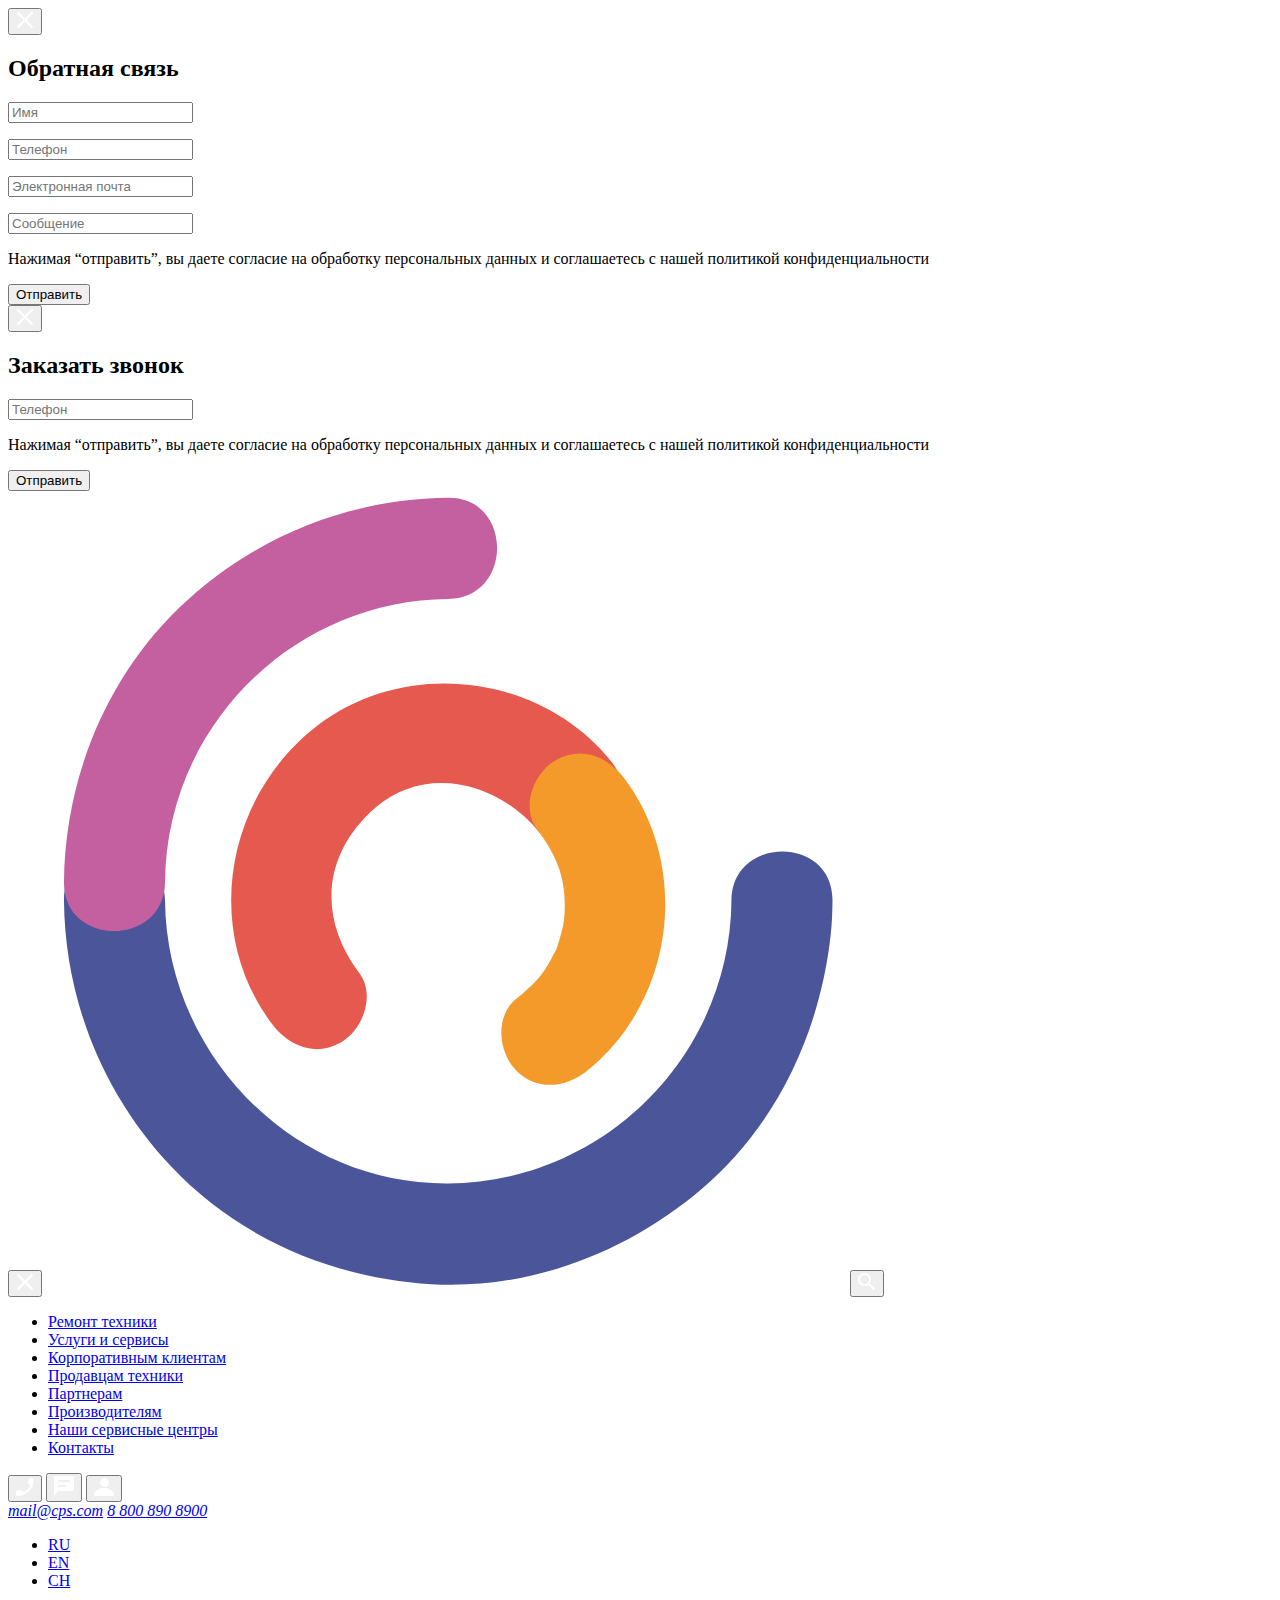
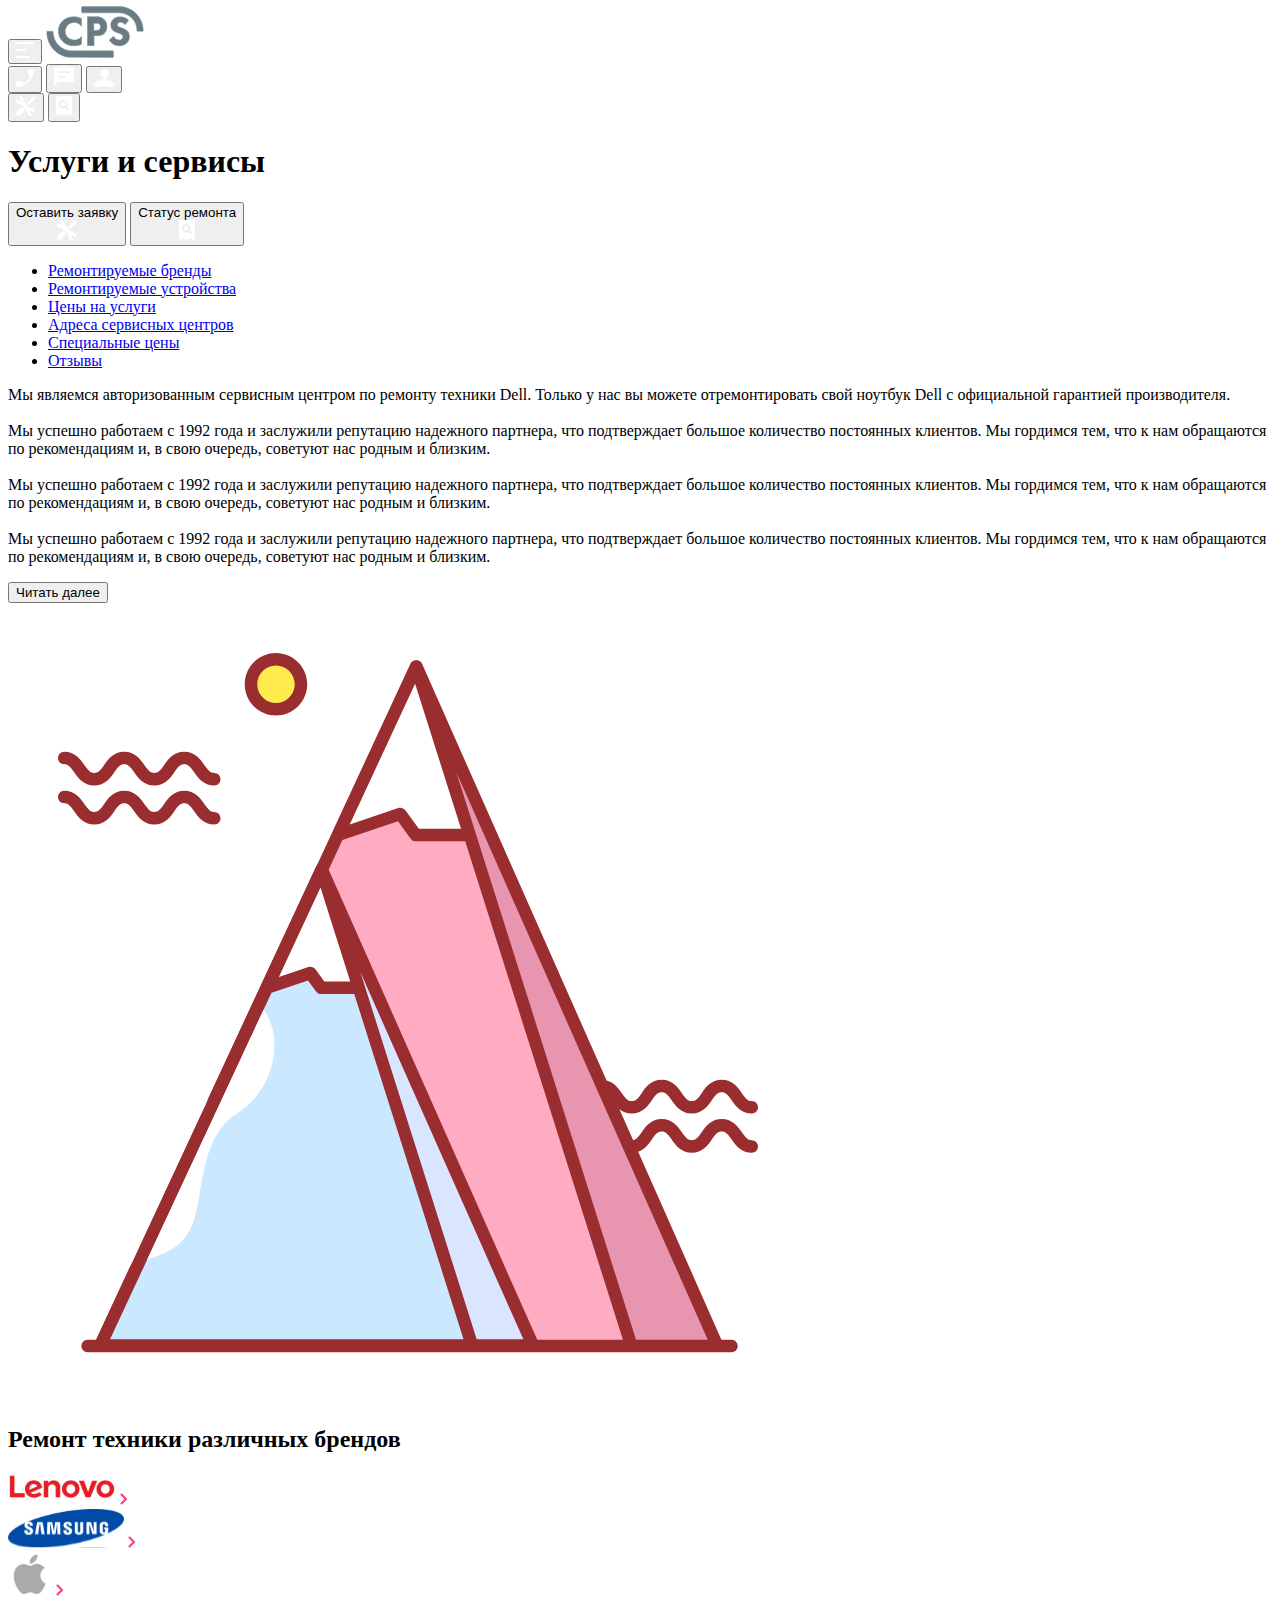
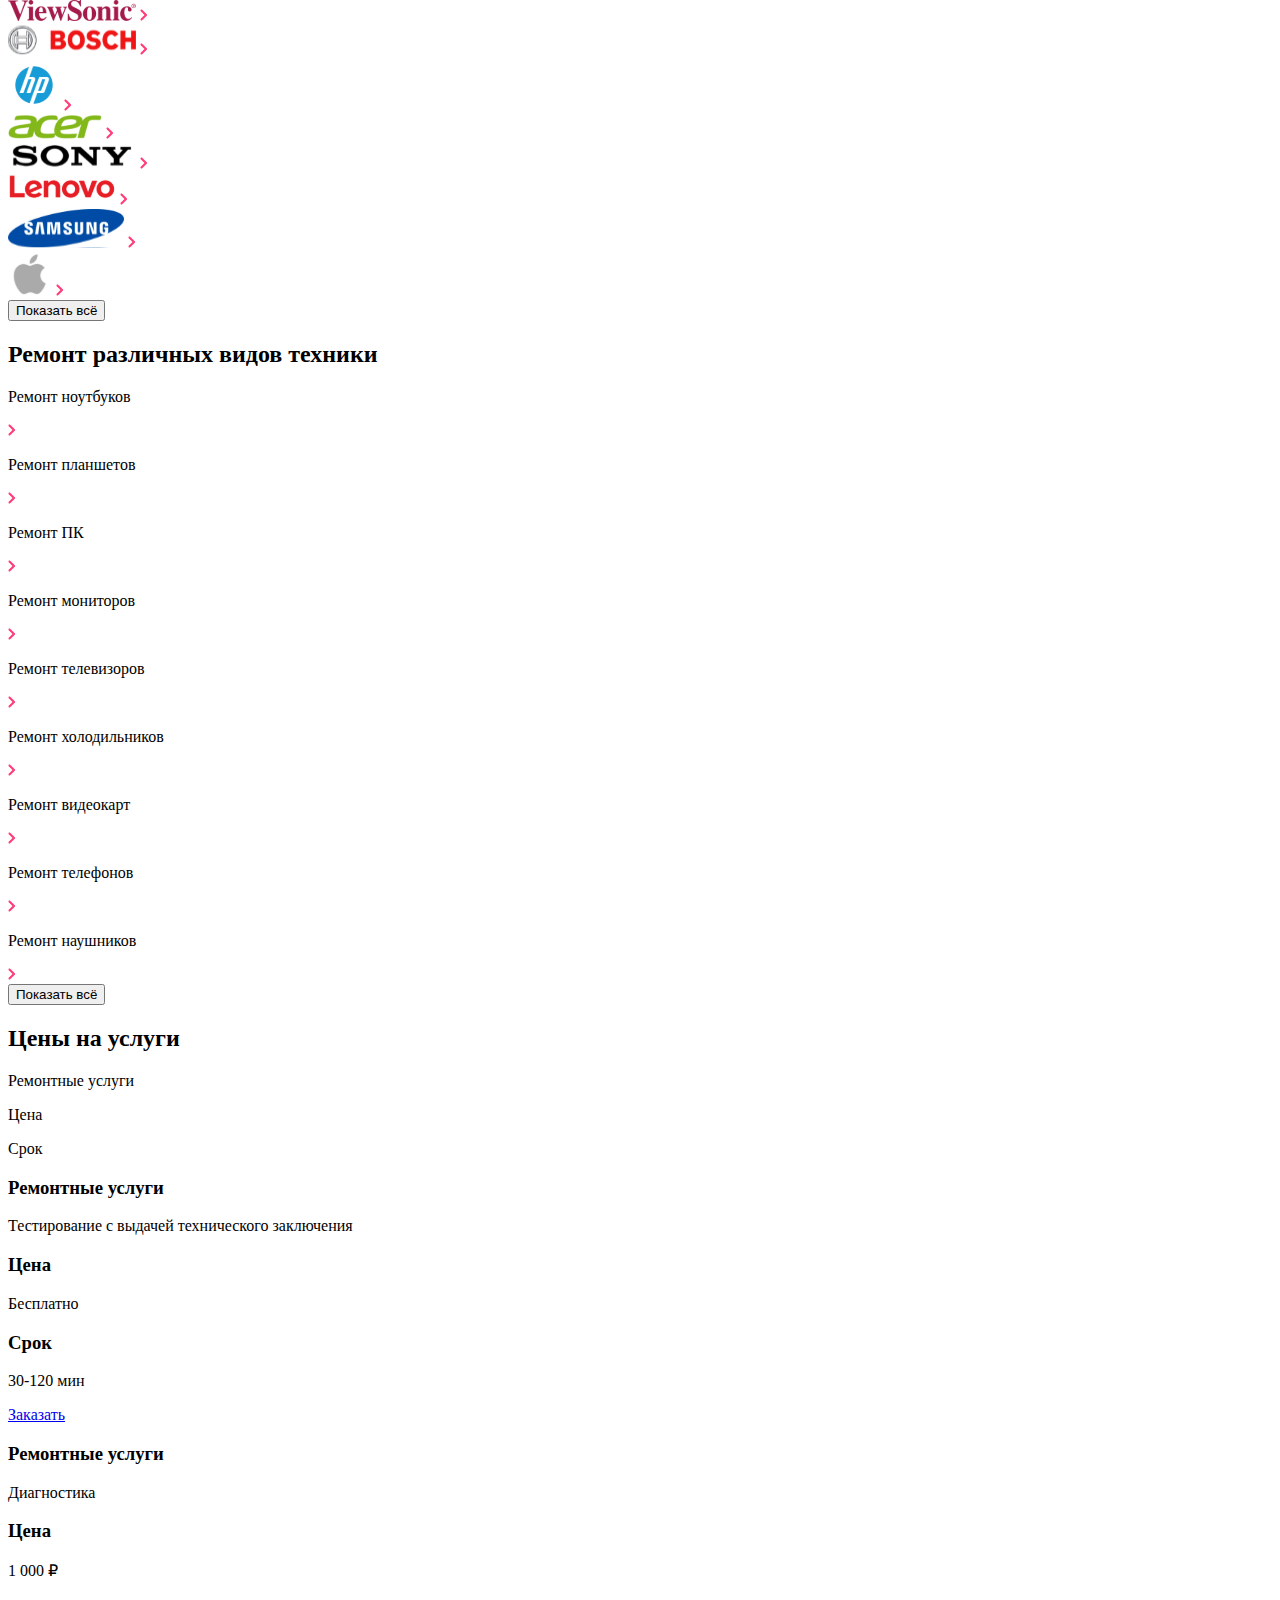
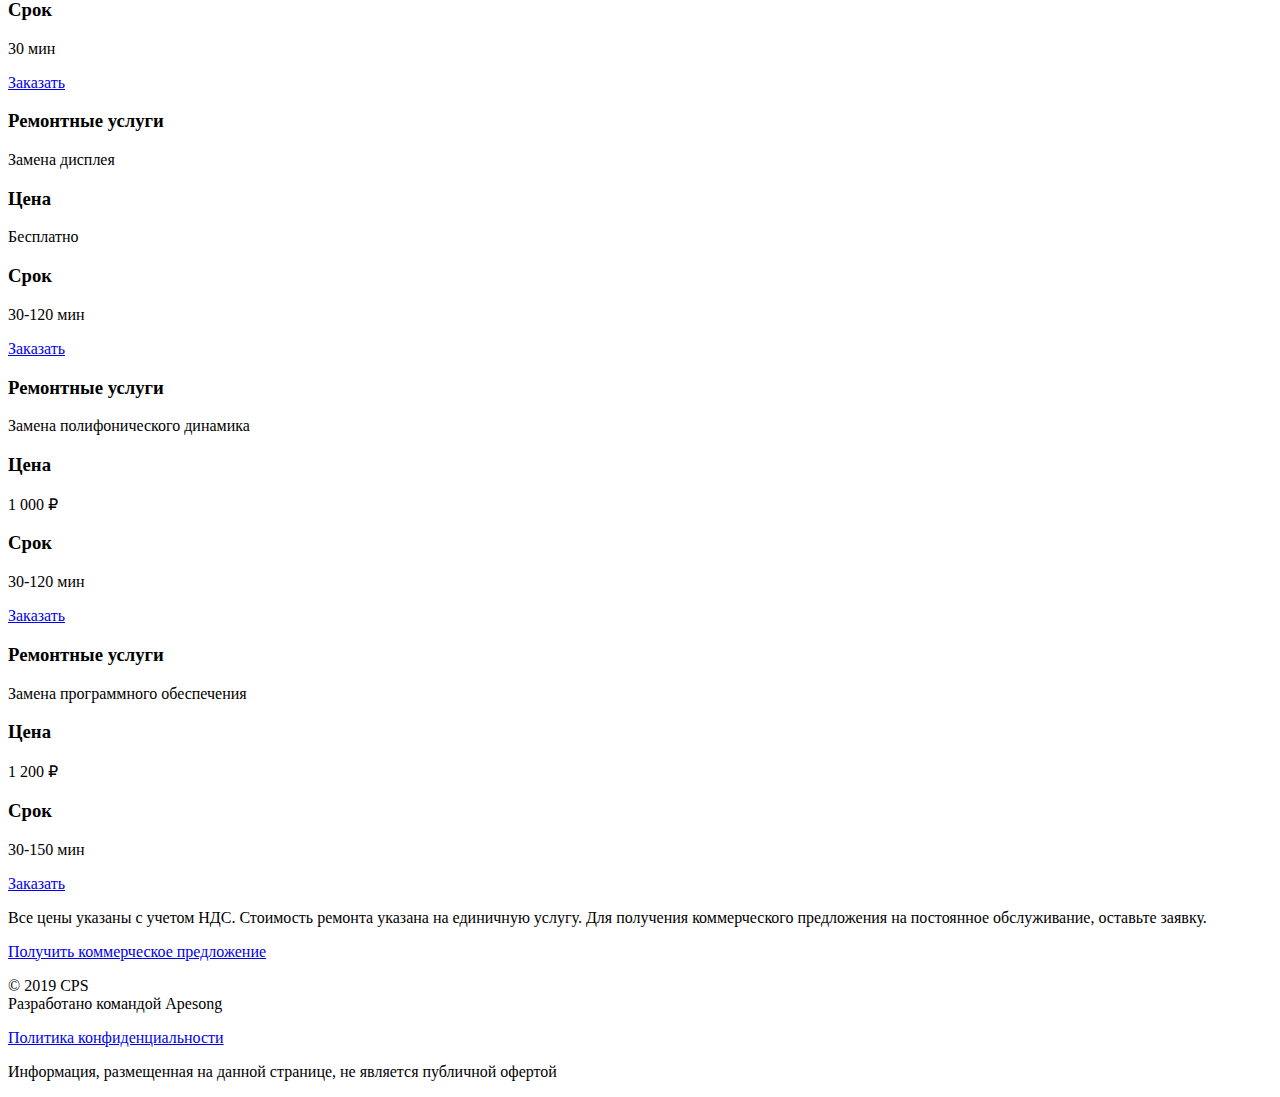
==== src/index.html @ ff6b67e2 "first commit" ====
<!DOCTYPE html>
<html lang="ru">
<head>
    <meta charset="UTF-8">
    <meta name="viewport" content="width=device-width, initial-scale=1.0">
    <title>CSP-сервисный центр</title>
</head>
<body>
    <div class="container">
        <aside class="aside-chat">
                <button class="icon-style aside-chat__close-btn">
                    <img src="./img/burger_close.svg" alt="Закрыть меню">
                </button>
                <h2 class="aside-chat__title aside-chat__title--style">Обратная связь</h2>
                <form class="form-chat" action="" method="get">
                    <p class="form-chat__block">
                        <input class="form-chat__input--style form-chat__input" type="text" placeholder="Имя" required>
                    </p>
                    <p class="form-chat__block">
                        <input class="form-chat__input--style form-chat__input" type="tel" placeholder="Телефон" required>
                    </p>
                    <p class="form-chat__block">
                        <input class="form-chat__input--style form-chat__input" type="email" placeholder="Электронная почта" required>
                    </p>
                    <p class="form-chat__block">
                        <input class="form-chat__input--style form-chat__input form-chat__input--message" type="text" placeholder="Сообщение" required>
                    </p>
                    <p class="form-chat__text--style">
                        Нажимая “отправить”, вы даете согласие на
                        <a class="text__link--style">обработку персональных данных</a> и соглашаетесь с нашей <a class="text__link--style">политикой 
                        конфиденциальности</a>
                    </p>
                    <button class='form-chat__btn form-chat__btn--style' type="submit">Отправить</button>
                </form>
        </aside>
        <div id="div-aside-chat"></div>
        <aside class="aside-phone">
                <button class="icon-style aside-phone__close-btn">
                    <img src="./img/burger_close.svg" alt="Закрыть меню">
                </button>
                <h2 class="aside-phone__title aside-phone__title--style">Заказать звонок</h2>
                <form class="form-phone" action="" method="get">
                    <p>
                        <input class="form-phone__input--style form-phone__input" type="tel" placeholder="Телефон" required>
                    </p>
                    <p class="form-phone__text form-phone__text--style">
                        Нажимая “отправить”, вы даете согласие на
                        <a class="text__link--style">обработку персональных данных</a> и соглашаетесь с нашей <a class="text__link--style">политикой 
                        конфиденциальности</a>
                    </p>
                    <button class='form-phone__btn form-phone__btn--style' type="submit">Отправить</button>
                </form>
        </aside>
        <div id="div-aside-phone"></div>  
        <aside class="burger-menu">
        <header class="burger-menu__cap">
            <button class="icon-style button-close--burger">
                <img src="./img/burger_close.svg" alt="Закрыть меню">
            </button>
            <img   class="logo" src="./img/abc_logo.svg" alt="логотип CSP">
            <button class="icon-style burger-menu__cap--right">
                <img src="./img/search.svg" alt="Поиск">
            </button>
        </header>
        <div class="burger-menu__container">
            <nav>
                <ul class="burger-list">
                    <li class="burger-list__item burger-list__item--active">
                        <a class="burger-list__link burger-list__link--active" href="#">Ремонт техники</a>
                    </li>
                    <li class="burger-list__item">
                        <a class="burger-list__link" href="#">Услуги и сервисы</a>
                    </li>
                    <li class="burger-list__item">
                        <a class="burger-list__link" href="#">Корпоративным клиентам</a>
                    </li>
                    <li class="burger-list__item">
                        <a class="burger-list__link" href="#">Продавцам техники</a>
                    </li>
                    <li class="burger-list__item">
                        <a class="burger-list__link" href="#">Партнерам</a>
                    </li>
                    <li class="burger-list__item">
                        <a class="burger-list__link" href="#">Производителям</a>
                    </li>
                    <li class="burger-list__item">
                        <a class="burger-list__link" href="#">Наши сервисные центры</a>
                    </li>
                    <li class="burger-list__item">
                        <a class="burger-list__link" href="#">Контакты</a>
                    </li>
                </ul>
            </nav>
            <footer class="burger-menu__footer">
                <div class="footer-menu">
                    <button class="icon-style footer-menu__button" id="phone-button1">
                        <img src="./img/call.svg" alt="звонок">
                    </button>   
                    <button class="icon-style footer-menu__button" id="chat-button1">
                        <img src="./img/chat.svg" alt="чат">
                    </button>   
                    <button class="icon-style footer-menu__button">
                        <img src="./img/profile.svg" alt="профиль">
                    </button>       
                </div>
                <address class="footer-info">
                    <a class="burger-menu__footer--email" href="mailto:mail@cps.com">mail@cps.com</a>
                    <a class="burger-menu__footer--number" href="tel:8 800 890 8900">8 800 890 8900</a>  
                </address>
                <ul class="footer-lang-list">
                    <li>
                        <a class="footer-lang-list__link footer-lang-list__active" href="#">RU</a>
                    </li>
                    <li>
                        <a class="footer-lang-list__link" href="#">EN</a>
                    </li>
                    <li>
                        <a class="footer-lang-list__link" href="#">CH</a>
                    </li>
                </ul>
            </footer>
        </div>           
        </aside>
        <div id="div-aside-burger"></div>
        <div class="container-hm">
            <header class="header">
        <div class="menu">
            <button class="icon-style burger"type="button">
                    <img class="burger__icon" src="./img/burger.svg" alt="меню">
            </button>
            <a class="menu__link" href="#">
            <img  src="./img/Group.svg" alt="логотип CSP">
            </a>
        </div>
        
        <div class="buttons">
            <div class="buttons__add">
                <button class="icon-style" id="phone-button2">
                    <img src="./img/call.svg" alt="кнопка вызова">
                </button>
                <button class="icon-style burger__icon" id="chat-button2">
                    <img src="./img/chat.svg" alt="кнопка чата">
                </button>
                <button class="icon-style">
                    <img src="./img/profile.svg" alt="кнопка профиля">
                </button>
            </div>
            
            <div class="buttons__mobile">        
                <button class="icon-style">
                    <img src="./img/repair.svg" alt="отправить запрос">
                </button>
                <button class="icon-style">
                    <img src="./img/checkstatus.svg" alt="чекстатус">
                </button>  
            </div>   
        </div>

            </header>
<main class="main">
        <div class="main__container">
            <div class="main__desktop desktop">
                <h1 class="main__head head">Услуги и сервисы</h1>
                <div class="desktop__buttons ">
                    <button class="position-repair desktop__buttons-text">Оставить заявку
                        <div class="icon-style">
                            <img class="icon-style__position" src="./img/repair.svg" alt="отправить запрос">
                        </div>
                    </button>
                    <button class="position-checkstatus desktop__buttons-text">Статус ремонта
                        <div class="icon-style">
                            <img class="icon-style__position" src="./img/checkstatus.svg" alt="проверить чекстатус">
                        </div>
                    </button>
                </div>
            </div>
    
            <nav class="navigation">
                <ul class="navigation__list">
                    <li class="navigation__item">
                        <a class="navigation__link navigation__link-active" href="#">Ремонтируемые бренды</a>
                    </li>
                    <li class="navigation__item">
                        <a class="navigation__link" href="#">Ремонтируемые устройства</a>
                    </li>
                    <li class="navigation__item">
                        <a class="navigation__link" href="#">Цены на услуги</a>
                    </li>
                    <li class="navigation__item">
                        <a class="navigation__link" href="#">Адреса сервисных центров</a>
                    </li>
                    <li class="navigation__item">
                        <a class="navigation__link" href="#">Специальные цены</a>
                    </li>
                    <li class="navigation__item">
                        <a class="navigation__link" href="#">Отзывы</a>
                    </li>
                </ul>
            </nav>
        </div>




        <section class="section">
            <div class="section__div" >
                <p class="section__p">Мы являемся авторизованным сервисным центром по ремонту техники Dell.
                    Только у нас вы можете отремонтировать свой ноутбук Dell с официальной гарантией производителя. 
                    <br><br>Мы успешно работаем с 1992 года и заслужили репутацию надежного партнера, что подтверждает
                     большое количество постоянных клиентов. Мы гордимся тем, что к нам обращаются по рекомендациям и, в свою очередь,
                      советуют нас родным и близким.
                    <br><br>Мы успешно работаем с 1992 года и заслужили репутацию надежного партнера, что подтверждает
                      большое количество постоянных клиентов. Мы гордимся тем, что к нам обращаются по рекомендациям и, в свою очередь,
                       советуют нас родным и близким.
                    <br><br>Мы успешно работаем с 1992 года и заслужили репутацию надежного партнера, что подтверждает
                       большое количество постоянных клиентов. Мы гордимся тем, что к нам обращаются по рекомендациям и, в свою очередь,
                        советуют нас родным и близким.     
                </p>
                <button class="section__button   section__button--style">Читать далее</button>
            </div>
            <aside class="section__aside">
                <img class="section__image" src="./img/abc_main.svg" alt="Большой логотип CSP">
            </aside>
        </section>
        <h2 class="main__title main__title--text">Ремонт техники различных брендов</h2>
        <div class="image-slider swiper">
            <div class="image-slider__wrapper swiper-wrapper">
                <div class="image-slider__slide swiper-slide">
                    <div class="image-slider__image">
                        <img src="./img/swiper_logo/lenovo.svg" alt="">
                        <a class='circle-icon' href="#">
                            <img src="./img/swiper_logo/next.svg" alt="">
                        </a>
                    </div>
                </div>
                <div class="image-slider__slide swiper-slide">
                    <div class="image-slider__image">
                        <img src="./img/swiper_logo/sumsung.svg" alt="">
                        <a class='circle-icon' href="#">
                            <img src="./img/swiper_logo/next.svg" alt="">
                        </a>
                    </div>
                </div>
                <div class="image-slider__slide swiper-slide">
                    <div class="image-slider__image">
                        <img src="./img/swiper_logo/apple.svg" alt="">
                        <a class='circle-icon' href="#">
                            <img src="./img/swiper_logo/next.svg" alt="">
                        </a>
                    </div>
                </div>
                <div class="image-slider__slide swiper-slide">
                    <div class="image-slider__image">
                        <img src="./img/swiper_logo/viewsonic.svg" alt="">
                        <a class='circle-icon' href="#">
                            <img src="./img/swiper_logo/next.svg" alt="">
                        </a>
                    </div>
                </div>
                <div class="image-slider__slide swiper-slide">
                    <div class="image-slider__image">
                        <img src="./img/swiper_logo/bosch.svg" alt="">
                        <a class='circle-icon' href="#">
                            <img src="./img/swiper_logo/next.svg" alt="">
                        </a>
                    </div>
                </div>
                <div class="image-slider__slide swiper-slide">
                    <div class="image-slider__image">
                        <img src="./img/swiper_logo/hp.svg" alt="">
                        <a class='circle-icon' href="#">
                            <img src="./img/swiper_logo/next.svg" alt="">
                        </a>
                    </div>
                </div>
                <div class="image-slider__slide swiper-slide">
                    <div class="image-slider__image">
                        <img src="./img/swiper_logo/acer.svg" alt="">
                        <a class='circle-icon' href="#">
                            <img src="./img/swiper_logo/next.svg" alt="">
                        </a>
                    </div>
                </div>
                <div class="image-slider__slide swiper-slide">
                    <div class="image-slider__image">
                        <img src="./img/swiper_logo/sony.svg" alt="">
                        <a class='circle-icon' href="#">
                            <img src="./img/swiper_logo/next.svg" alt="">
                        </a>
                    </div>
                </div>
                <div class="image-slider__slide swiper-slide">
                    <div class="image-slider__image">
                        <img src="./img/swiper_logo/lenovo.svg" alt="">
                        <a class='circle-icon' href="#">
                            <img src="./img/swiper_logo/next.svg" alt="">
                        </a>
                    </div>
                </div>
                <div class="image-slider__slide swiper-slide">
                    <div class="image-slider__image">
                        <img src="./img/swiper_logo/sumsung.svg" alt="">
                        <a class='circle-icon' href="#">
                            <img src="./img/swiper_logo/next.svg" alt="">
                        </a>
                    </div>
                </div>
                <div class="image-slider__slide swiper-slide">
                    <div class="image-slider__image">
                        <img src="./img/swiper_logo/apple.svg" alt="">
                        <a class='circle-icon' href="#">
                            <img src="./img/swiper_logo/next.svg" alt="">
                        </a>
                    </div>
                </div>
            </div>   
            <div class="swiper-pagination"></div>
            <button class="show-button  show-button--style">Показать всё</button>
        </div>
        <h2 class="main__title main__title--text">Ремонт различных видов техники</h2>
        <div class="block-slider swiper">
            <div class="block-slider__wrapper swiper-wrapper">
                <div class="block-slider__slide swiper-slide">
                    <div class="block-slider__text">
                        <p class="block-slider__text--style">Ремонт ноутбуков</p>
                        <a class='circle-icon circle-icon--abs' href="#">
                            <img src="./img/swiper_logo/next.svg" alt="">
                        </a>
                    </div>
                </div>
                <div class="block-slider__slide swiper-slide">
                    <div class="block-slider__text">
                        <p class="block-slider__text--style">Ремонт планшетов</p>
                        <a class='circle-icon circle-icon--abs' href="#">
                            <img src="./img/swiper_logo/next.svg" alt="">
                        </a>
                    </div>
                </div>
                <div class="block-slider__slide swiper-slide">
                    <div class="block-slider__text">
                        <p class="block-slider__text--style">Ремонт ПК</p>
                        <a class='circle-icon circle-icon--abs' href="#">
                            <img src="./img/swiper_logo/next.svg" alt="">
                        </a>
                    </div>
                </div>
                <div class="block-slider__slide swiper-slide">
                    <div class="block-slider__text">
                        <p class="block-slider__text--style">Ремонт мониторов</p>
                        <a class='circle-icon circle-icon--abs' href="#">
                            <img src="./img/swiper_logo/next.svg" alt="">
                        </a>
                    </div>
                </div>
                <div class="block-slider__slide swiper-slide">
                    <div class="block-slider__text">
                        <p class="block-slider__text--style">Ремонт телевизоров</p>
                        <a class='circle-icon circle-icon--abs' href="#">
                            <img src="./img/swiper_logo/next.svg" alt="">
                        </a>
                    </div>
                </div>
                <div class="block-slider__slide swiper-slide">
                    <div class="block-slider__text">
                        <p class="block-slider__text--style">Ремонт холодильников</p>
                        <a class='circle-icon circle-icon--abs' href="#">
                            <img src="./img/swiper_logo/next.svg" alt="">
                        </a>
                    </div>
                </div>
                <div class="block-slider__slide swiper-slide">
                    <div class="block-slider__text">
                        <p class="block-slider__text--style">Ремонт видеокарт</p>
                        <a class='circle-icon circle-icon--abs' href="#">
                            <img src="./img/swiper_logo/next.svg" alt="">
                        </a>
                    </div>
                </div>
                <div class="block-slider__slide swiper-slide">
                    <div class="block-slider__text">
                        <p class="block-slider__text--style">Ремонт телефонов</p>
                        <a class='circle-icon circle-icon--abs' href="#">
                            <img src="./img/swiper_logo/next.svg" alt="">
                        </a>
                    </div>
                </div>
                <div class="block-slider__slide swiper-slide">
                    <div class="block-slider__text">
                        <p class="block-slider__text--style">Ремонт наушников</p>
                        <a class='circle-icon circle-icon--abs' href="#">
                            <img src="./img/swiper_logo/next.svg" alt="">
                        </a>
                    </div>
                </div>
            </div>
            <div class="swiper-pagination"></div>
            <button class="show-button-secSlider  show-button--style">Показать всё</button>
        </div>
        <h2 class="main__title main__title--text">Цены на услуги</h2>
        <div class="box-slider swiper">
            <div class="box-slider__wrapper swiper-wrapper">
                <div class="box-slider__slide swiper-slide">
                    <section class="section-slider">
                        <div class="section-slider--item1">
                            <p class="section-slider--text">Ремонтные услуги</p>
                        </div>
                        <div>
                            <p class="section-slider--text">Цена</p>
                        </div>
                        <div>
                            <p class="section-slider--text">Срок</p>
                        </div>
                        <div class="section-slider--empty"></div>
                    </section>
                    <div class="box-slider__card">
                        <div class="box-slider-item1">
                            <h3 class="slider-h">Ремонтные услуги</h3>
                            <p class="slider-text--style">Тестирование с выдачей технического заключения</p>
                        </div>
                        <div class="box-slider-item2">
                            <h3 class="slider-h">Цена</h3>
                            <p class="slider-text--style">Бесплатно</p>  
                        </div>
                        <div class="box-slider-item3">
                            <h3 class="slider-h">Срок</h3>
                            <p class="slider-text--style">30-120 мин</p>
                        </div>
                        <a class='slider-link slider-link--style box-slider-item4' href="#">Заказать</a>
                    </div>
                </div>    
                <div class="box-slider__slide swiper-slide">
                    <div class="box-slider__card">
                        <div class="box-slider-item1">
                            <h3 class="slider-h">Ремонтные услуги</h3>
                            <p class="slider-text--style">Диагностика</p>
                        </div>
                        <div class="box-slider-item2">
                            <h3 class="slider-h">Цена</h3>
                            <p class="slider-text--style">1 000 ₽</p>  
                        </div>
                        <div class="box-slider-item3">
                            <h3 class="slider-h">Срок</h3>
                            <p class="slider-text--style">30 мин</p>
                        </div>
                        <a class='slider-link slider-link--style box-slider-item4' href="#">Заказать</a>
                    </div>
                </div>
                <div class="box-slider__slide swiper-slide">
                    <div class="box-slider__card">
                        <div class="box-slider-item1">
                            <h3 class="slider-h">Ремонтные услуги</h3>
                            <p class="slider-text--style">Замена дисплея</p>
                        </div>
                        <div class="box-slider-item2">
                            <h3 class="slider-h">Цена</h3>
                            <p class="slider-text--style">Бесплатно</p>  
                        </div>
                        <div class="box-slider-item3">
                            <h3 class="slider-h">Срок</h3>
                            <p class="slider-text--style">30-120 мин</p>
                        </div>
                        <a class='slider-link slider-link--style box-slider-item4' href="#">Заказать</a>
                    </div>
                </div>
                <div class="box-slider__slide swiper-slide">
                    <div class="box-slider__card">
                        <div class="box-slider-item1">
                            <h3 class="slider-h">Ремонтные услуги</h3>
                            <p class="slider-text--style">Замена полифонического динамика</p>
                        </div>
                        <div class="box-slider-item2">
                            <h3 class="slider-h">Цена</h3>
                            <p class="slider-text--style">1 000 ₽</p>  
                        </div>
                        <div class="box-slider-item3">
                            <h3 class="slider-h">Срок</h3>
                            <p class="slider-text--style">30-120 мин</p>
                        </div>
                        <a class='slider-link slider-link--style box-slider-item4' href="#">Заказать</a>
                    </div>
                </div>
                <div class="box-slider__slide swiper-slide">
                    <div class="box-slider__card">
                        <div class="box-slider-item1">
                            <h3 class="slider-h">Ремонтные услуги</h3>
                            <p class="slider-text--style">Замена программного обеспечения</p>
                        </div>
                        <div class="box-slider-item2">
                            <h3 class="slider-h">Цена</h3>
                            <p class="slider-text--style">1 200 ₽</p>  
                        </div>
                        <div class="box-slider-item3">
                            <h3 class="slider-h">Срок</h3>
                            <p class="slider-text--style">30-150 мин</p>
                        </div>
                        <a class='slider-link slider-link--style box-slider-item4' href="#">Заказать</a>
                    </div>
                </div>
            </div>
            <div class="swiper-pagination"></div>
        </div>
            
            <p class='price-swiper'>
                Все цены указаны с учетом НДС. Стоимость ремонта указана на единичную услугу.
                 Для получения коммерческого предложения на постоянное обслуживание, оставьте заявку.
            </p>
            <div class="price-swiper-box">
                <a class="price-swiper-box--link" href="#">Получить коммерческое предложение</a>
            </div>
        </div>        
        </main>
        <footer class="main-footer">
            <p class="main-footer__text main-footer__text--style">© 2019 CPS<br>Разработано командой Apesong</p>
            <a href="#"><p class="main-footer__text main-footer__text--style">Политика конфиденциальности</p></a>
            <p class="main-footer__text main-footer__text--style">Информация, размещенная на данной странице, не является публичной офертой</p>
        </footer>
            
        </div>
    
    </div>
    <script src="https://cdn.jsdelivr.net/npm/swiper@11/swiper-bundle.min.js"></script>
</body>
</html>
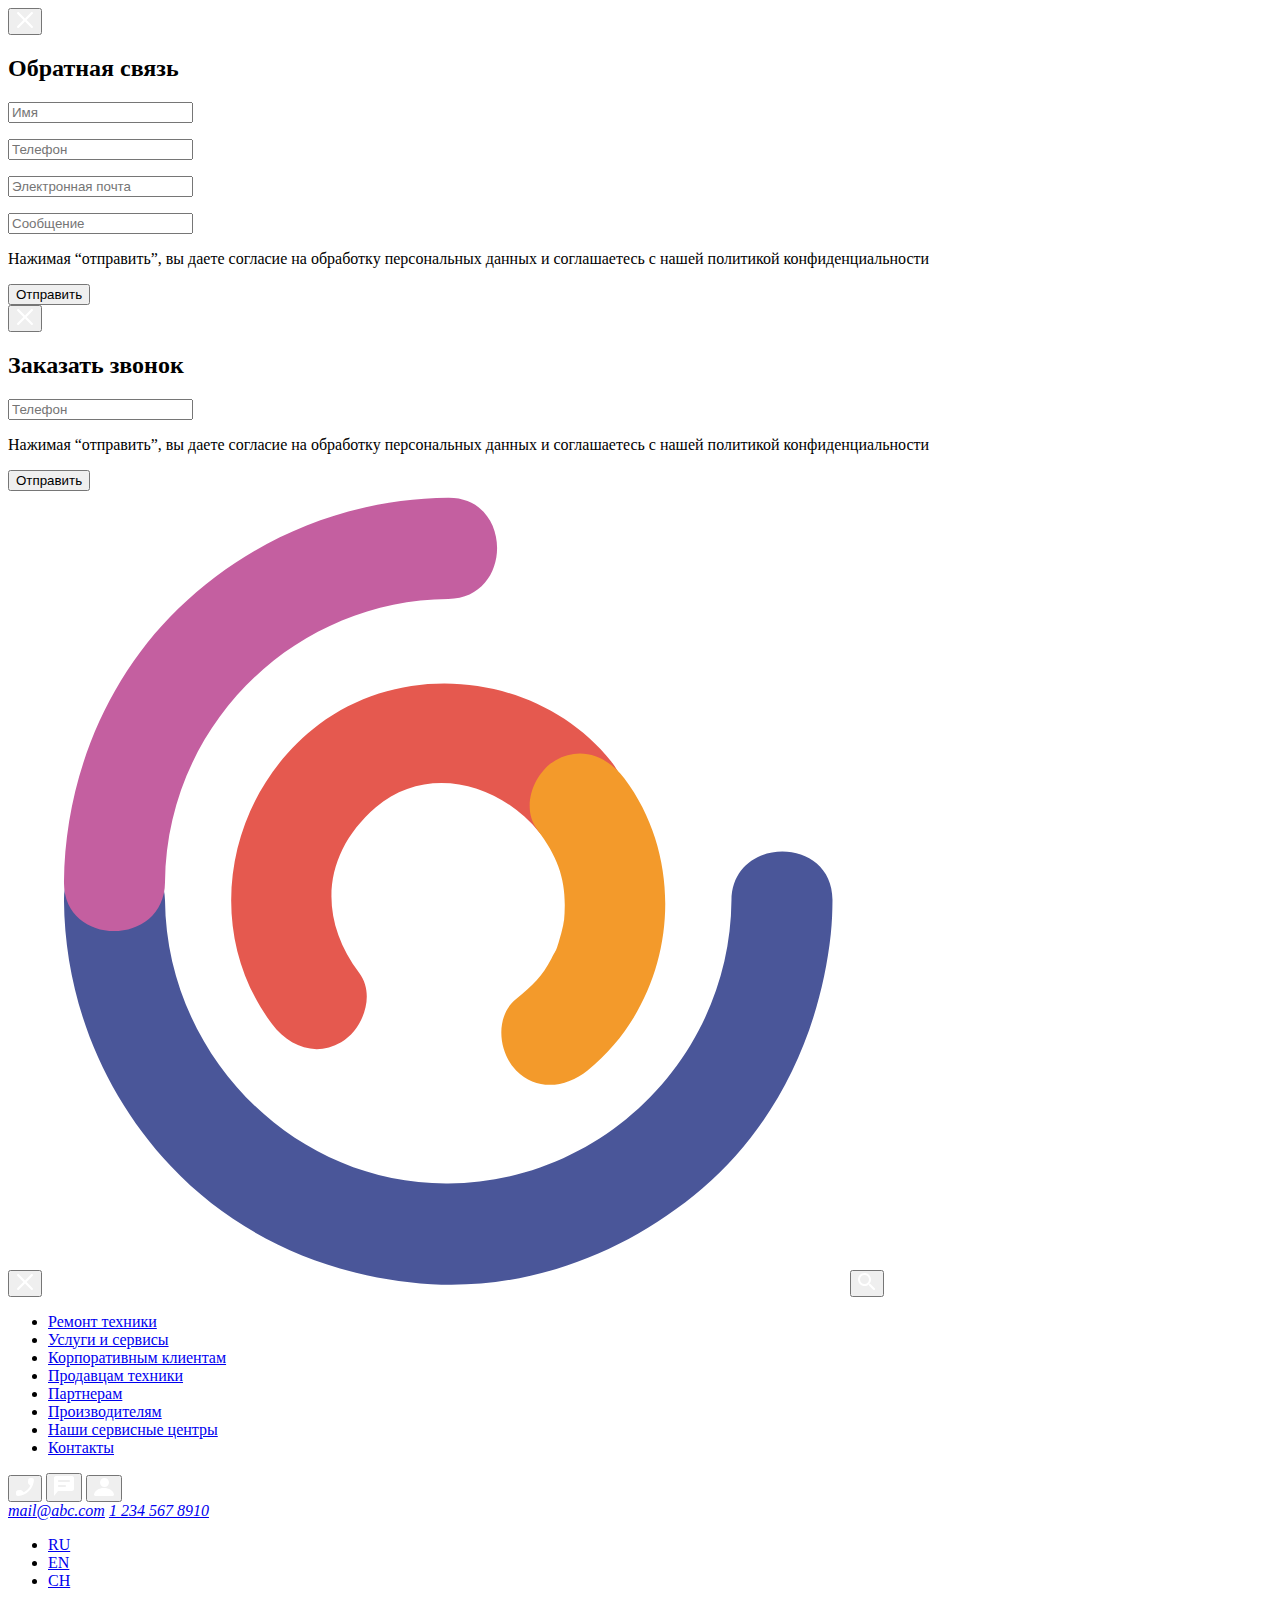
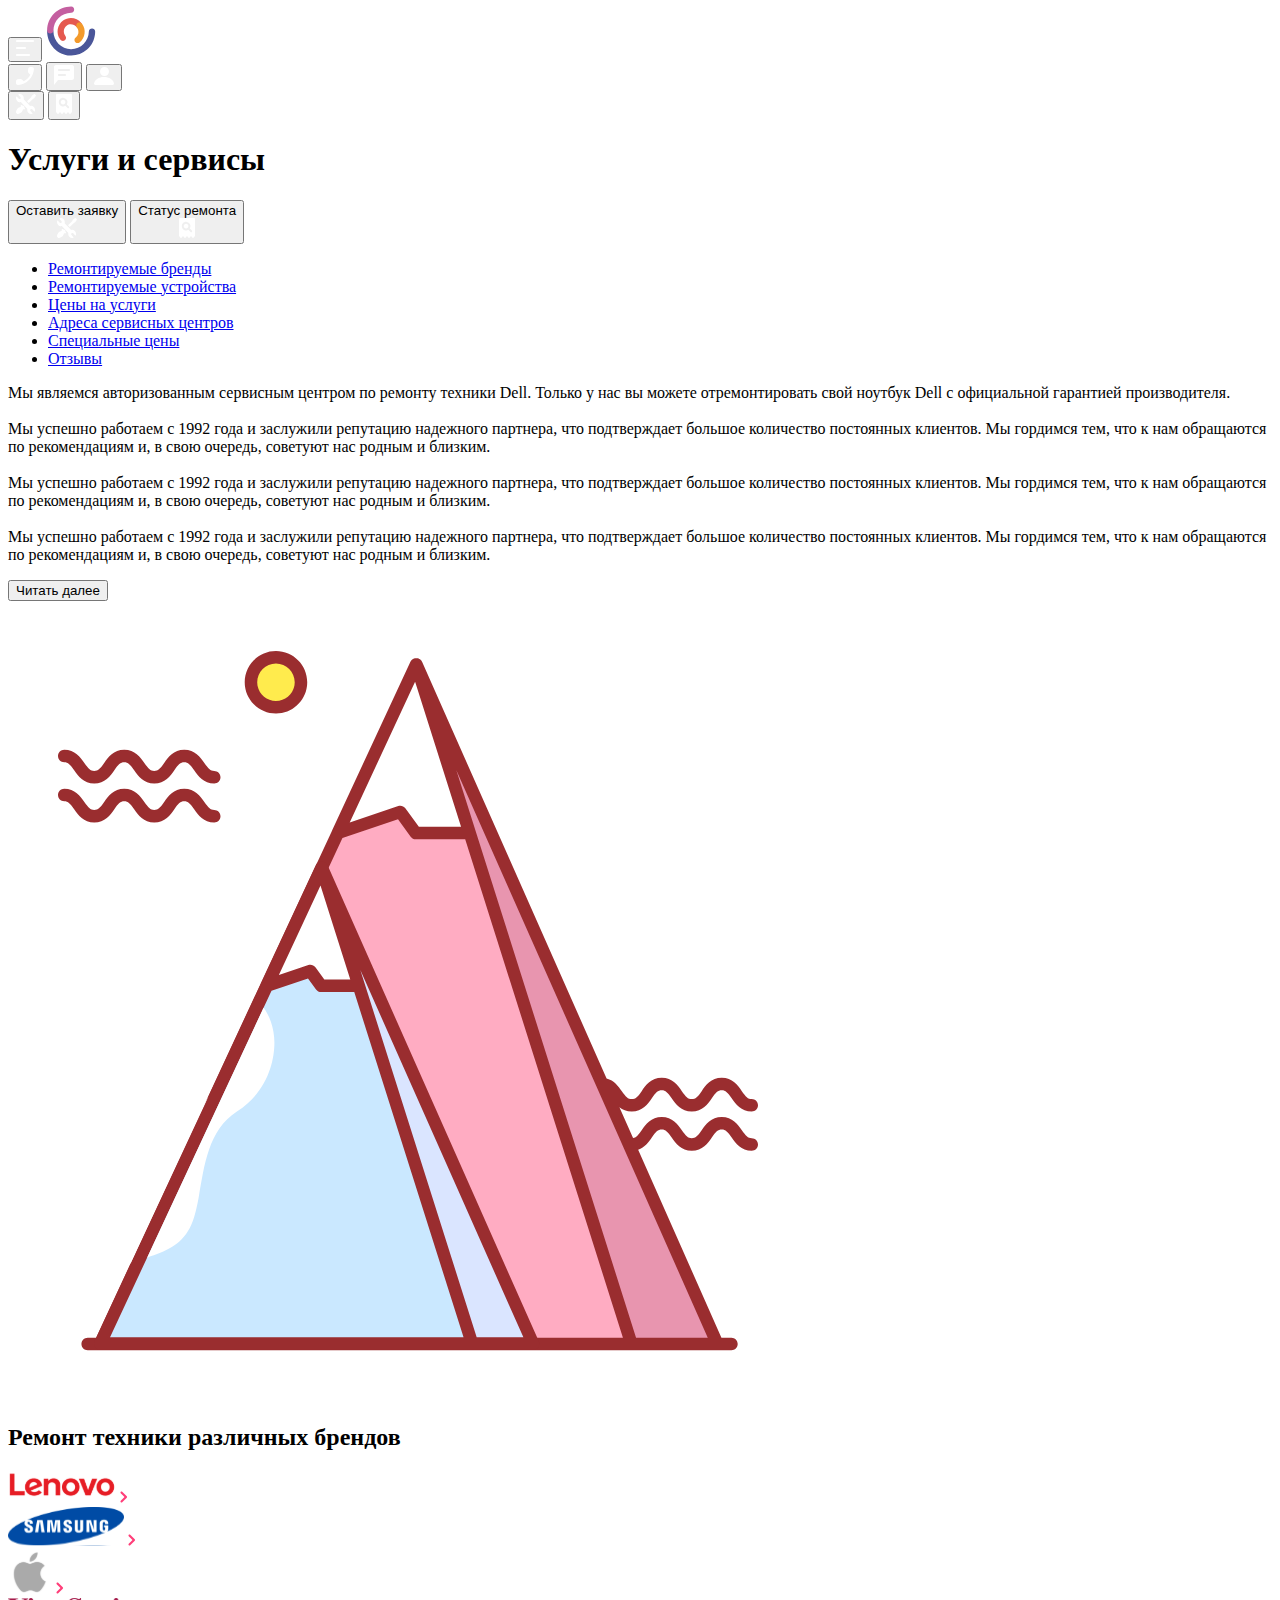
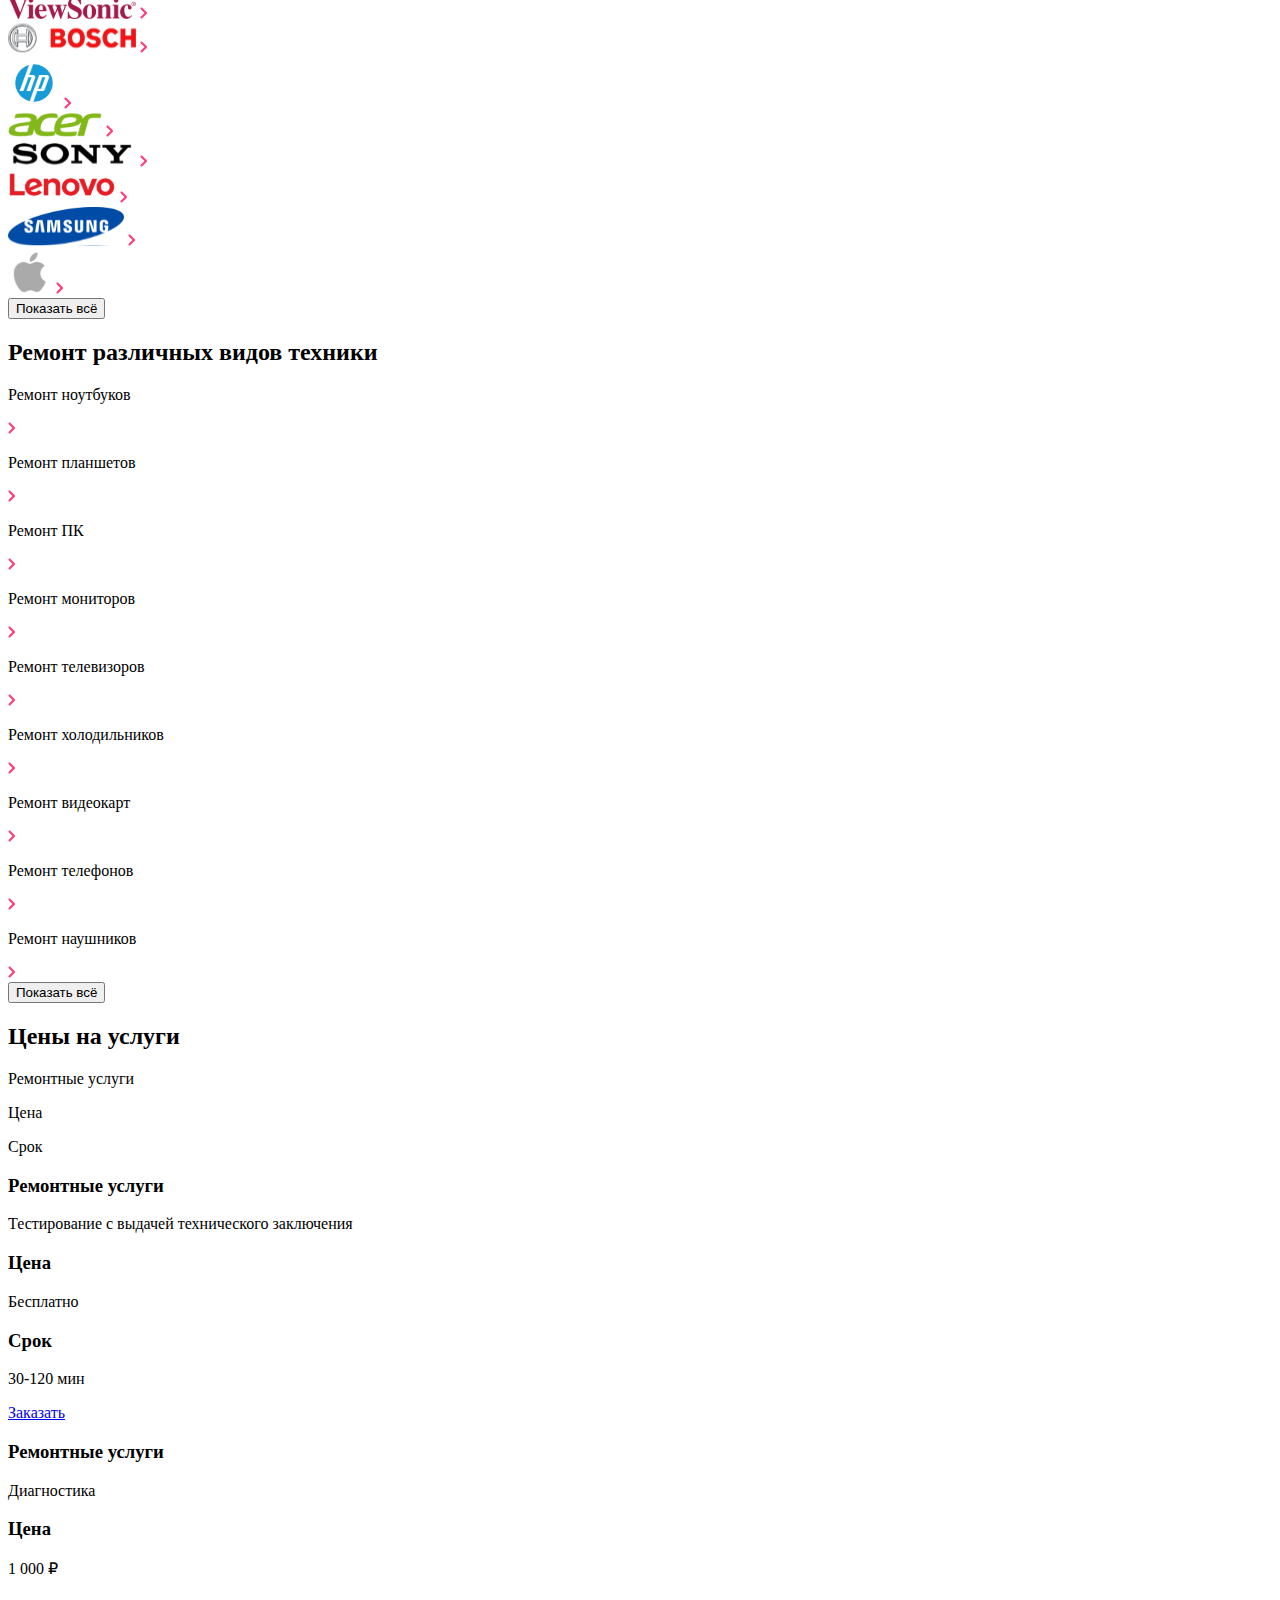
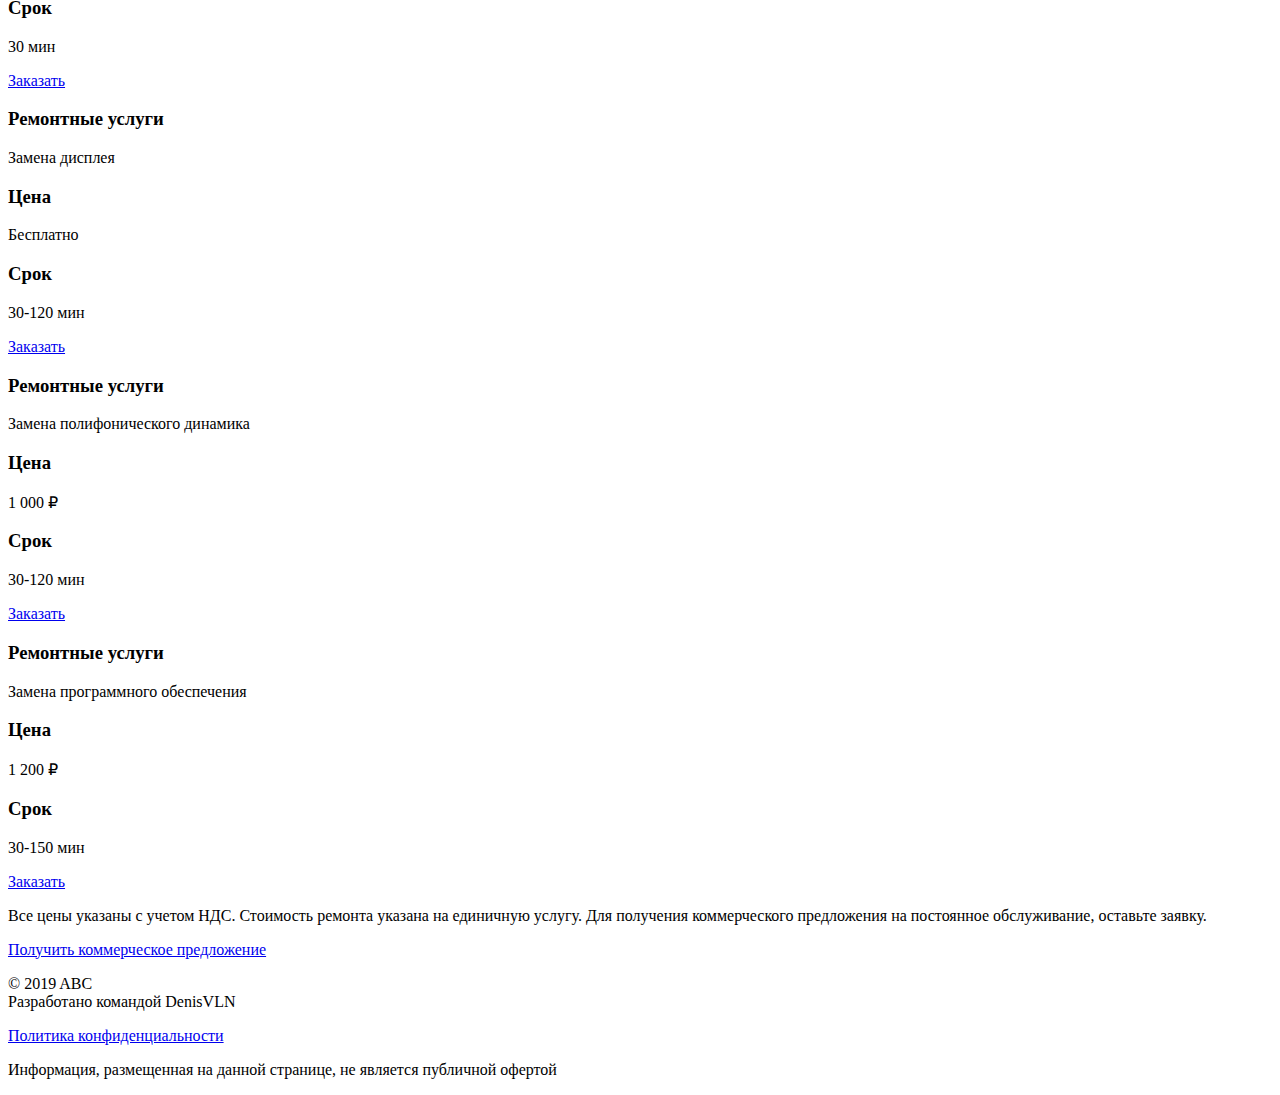
==== commit 9e19af0c: "modified:   src/index.html" ====
--- a/src/index.html
+++ b/src/index.html
@@ -3,7 +3,7 @@
 <head>
     <meta charset="UTF-8">
     <meta name="viewport" content="width=device-width, initial-scale=1.0">
-    <title>CSP-сервисный центр</title>
+    <title>ABC-сервисный центр</title>
 </head>
 <body>
     <div class="container">
@@ -104,8 +104,8 @@
                     </button>       
                 </div>
                 <address class="footer-info">
-                    <a class="burger-menu__footer--email" href="mailto:mail@cps.com">mail@cps.com</a>
-                    <a class="burger-menu__footer--number" href="tel:8 800 890 8900">8 800 890 8900</a>  
+                    <a class="burger-menu__footer--email" href="mailto:mail@cps.com">mail@abc.com</a>
+                    <a class="burger-menu__footer--number" href="tel:8 800 890 8900">1 234 567 8910</a>  
                 </address>
                 <ul class="footer-lang-list">
                     <li>
@@ -129,7 +129,7 @@
                     <img class="burger__icon" src="./img/burger.svg" alt="меню">
             </button>
             <a class="menu__link" href="#">
-            <img  src="./img/Group.svg" alt="логотип CSP">
+            <img  style="width: 50px" src="./img/abc_logo.svg" alt="логотип CSP">
             </a>
         </div>
         
@@ -510,7 +510,7 @@
         </div>        
         </main>
         <footer class="main-footer">
-            <p class="main-footer__text main-footer__text--style">© 2019 CPS<br>Разработано командой Apesong</p>
+            <p class="main-footer__text main-footer__text--style">© 2019 ABC<br>Разработано командой DenisVLN</p>
             <a href="#"><p class="main-footer__text main-footer__text--style">Политика конфиденциальности</p></a>
             <p class="main-footer__text main-footer__text--style">Информация, размещенная на данной странице, не является публичной офертой</p>
         </footer>
